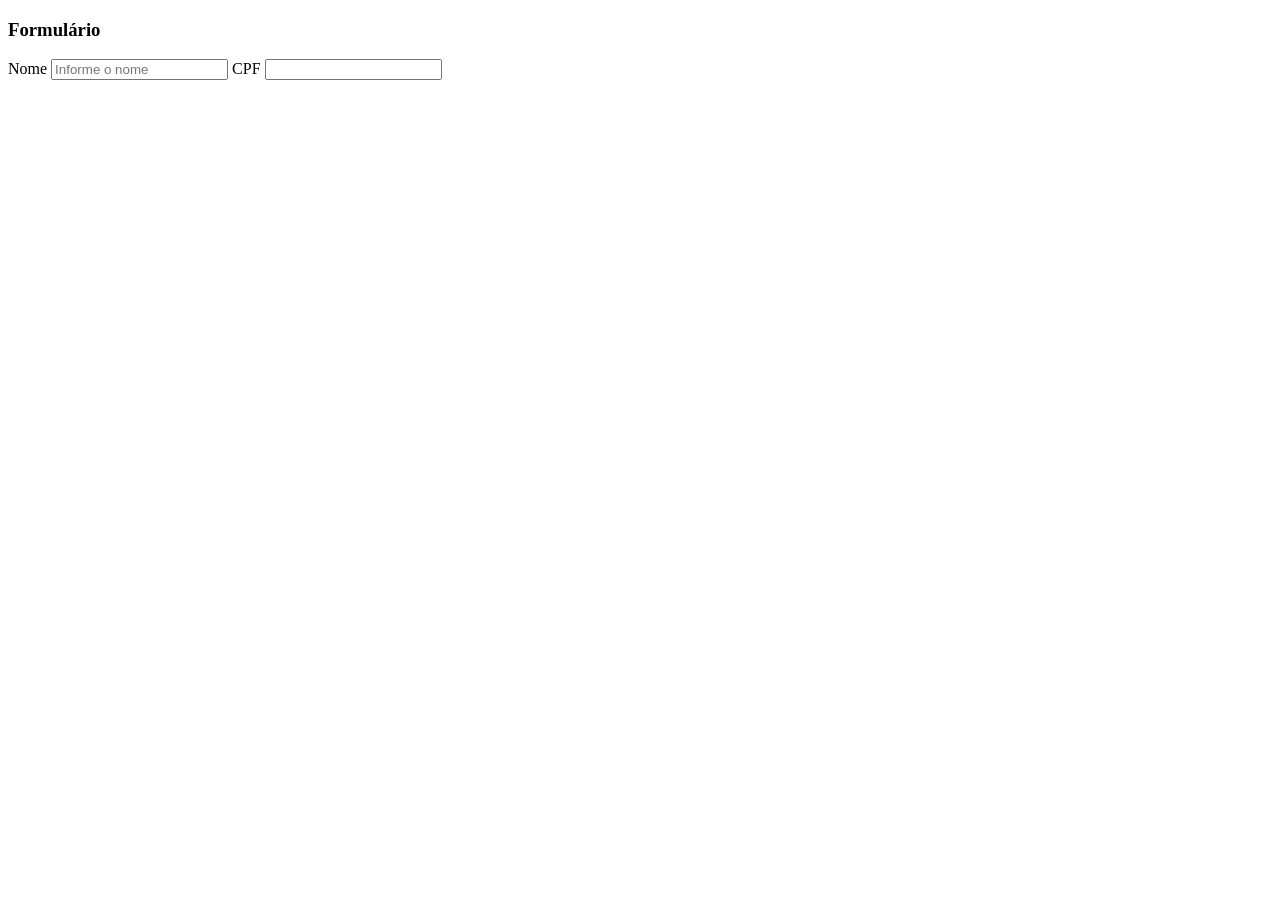
==== paginas/formulario.html @ d4e06bd4 "alterado" ====
<!DOCTYPE html>
<html lang="pt-br">
<head>
    <meta charset="UTF-8">
    <meta name="viewport" content="width=device-width, initial-scale=1.0">
    <title>Projeto WEB HTML/CSS</title>
</head>
<body>

    <div id="div-form">
        <h3>Formulário</h3>

        <form name="form" id="form" method="post">
            <label for="nome">Nome</label>
            <input type="text" name="nome" id="nome" class="input-v1r0l" maxlength="30" required
            placeholder="Informe o nome">

            <label for="cpf">CPF</label>
            <input type="text">

        </form>


    </div>
    
</body>
</html>
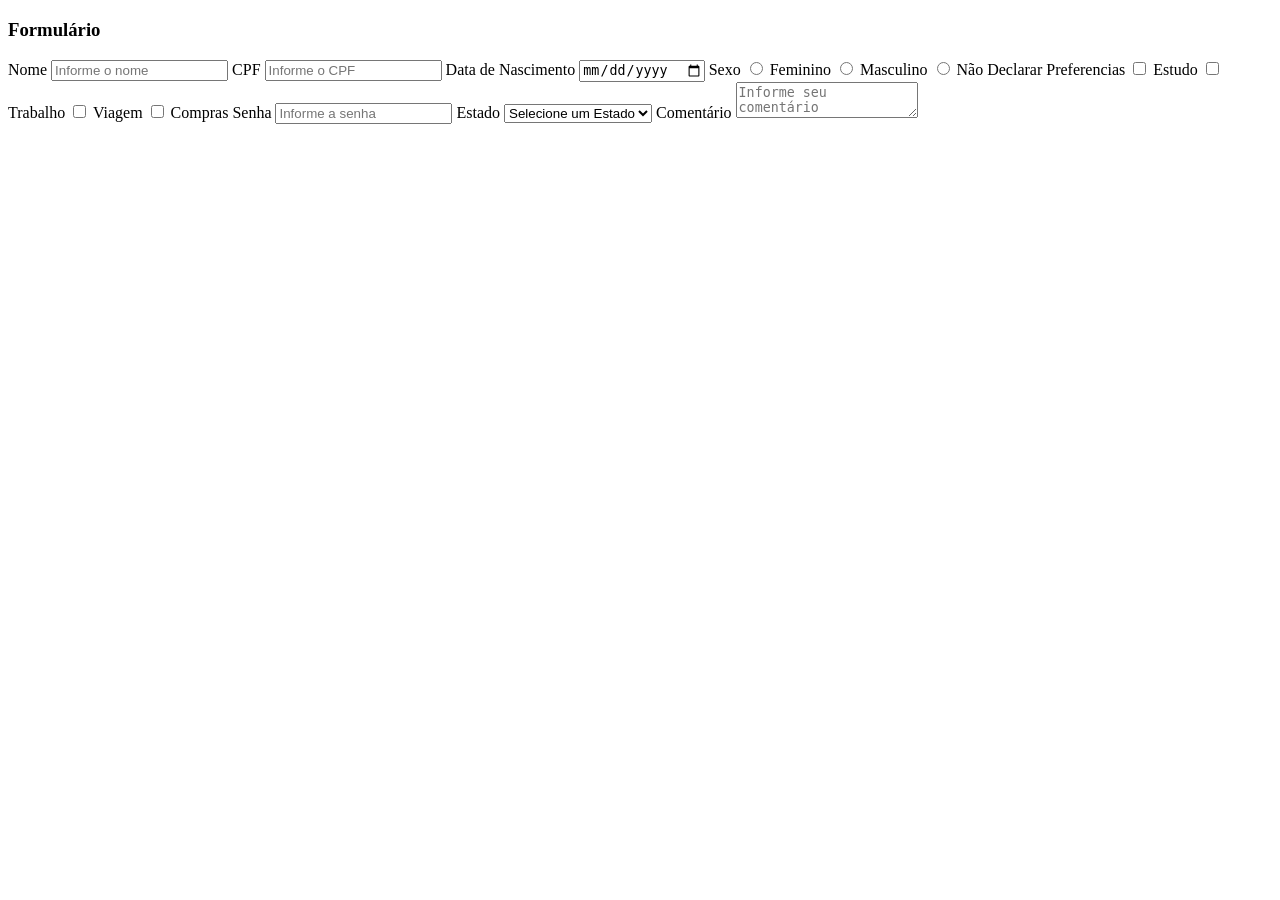
==== commit 74fe4421: "alterado" ====
--- a/paginas/formulario.html
+++ b/paginas/formulario.html
@@ -12,11 +12,48 @@
 
         <form name="form" id="form" method="post">
             <label for="nome">Nome</label>
-            <input type="text" name="nome" id="nome" class="input-v1r0l" maxlength="30" required
+            <input type="text" name="nome" id="nome" class="input-v1r01" maxlength="30" required
             placeholder="Informe o nome">
 
             <label for="cpf">CPF</label>
-            <input type="text">
+            <input type="number" name="cpf" id="cpf" class="input-v1r02" maxlength="14" required
+            placeholder="Informe o CPF">
+
+            <label for="datadenascimento">Data de Nascimento</label>
+            <input type="date" name="datadenascimento" id="datadenascimento" class="input-v1r02" required>
+
+            <label for="sexo">Sexo</label>
+            <input type="radio" name="sexo" id="sexoF" class="input-op" value="F"> Feminino
+            <input type="radio" name="sexo" id="sexoM" class="input-op" value="M"> Masculino
+            <input type="radio" name="sexo" id="sexoN" class="input-op" value="N"> Não Declarar
+
+            <label for="preferencias">Preferencias</label>
+            <input type="checkbox" name="estudo" id="estudo" class="input-op" value="estudo"> Estudo
+            <input type="checkbox" name="trabalho" id="trabalho" class="input-op" value="trabalho"> Trabalho
+            <input type="checkbox" name="viagem" id="viagem" class="input-op" value="viagem"> Viagem
+            <input type="checkbox" name="compras" id="compras" class="input-op" value="compras"> Compras
+
+            <label for="senha">Senha</label>
+            <input type="password" name="senha" id="senha" class="input-v1r02" maxlength="6" required
+            placeholder="Informe a senha">
+
+            <label for="estado">Estado</label>
+            <select name="estado" id="estado" class="input-v1r02" required>
+                <option>Selecione um Estado</option>
+                <option value="Al">Alagoas</option>
+                <option value="Ba">Bahia</option>
+                <option value="Ce">Ceará</option>
+                <option value="Ma">Maranhão</option>
+                <option value="Pb">Paraíba</option>
+                <option value="Pe">Pernambuco</option>
+                <option value="Pi">Piauí</option>
+                <option value="RN">Rio Grande do Norte</option>
+                <option value="Se">Sergipe</option>
+            </select>
+
+            <label for="comentario">Comentário</label>
+            <textarea name="comentario" id="comentario" placeholder="Informe seu comentário" 
+            required></textarea>
 
         </form>
 
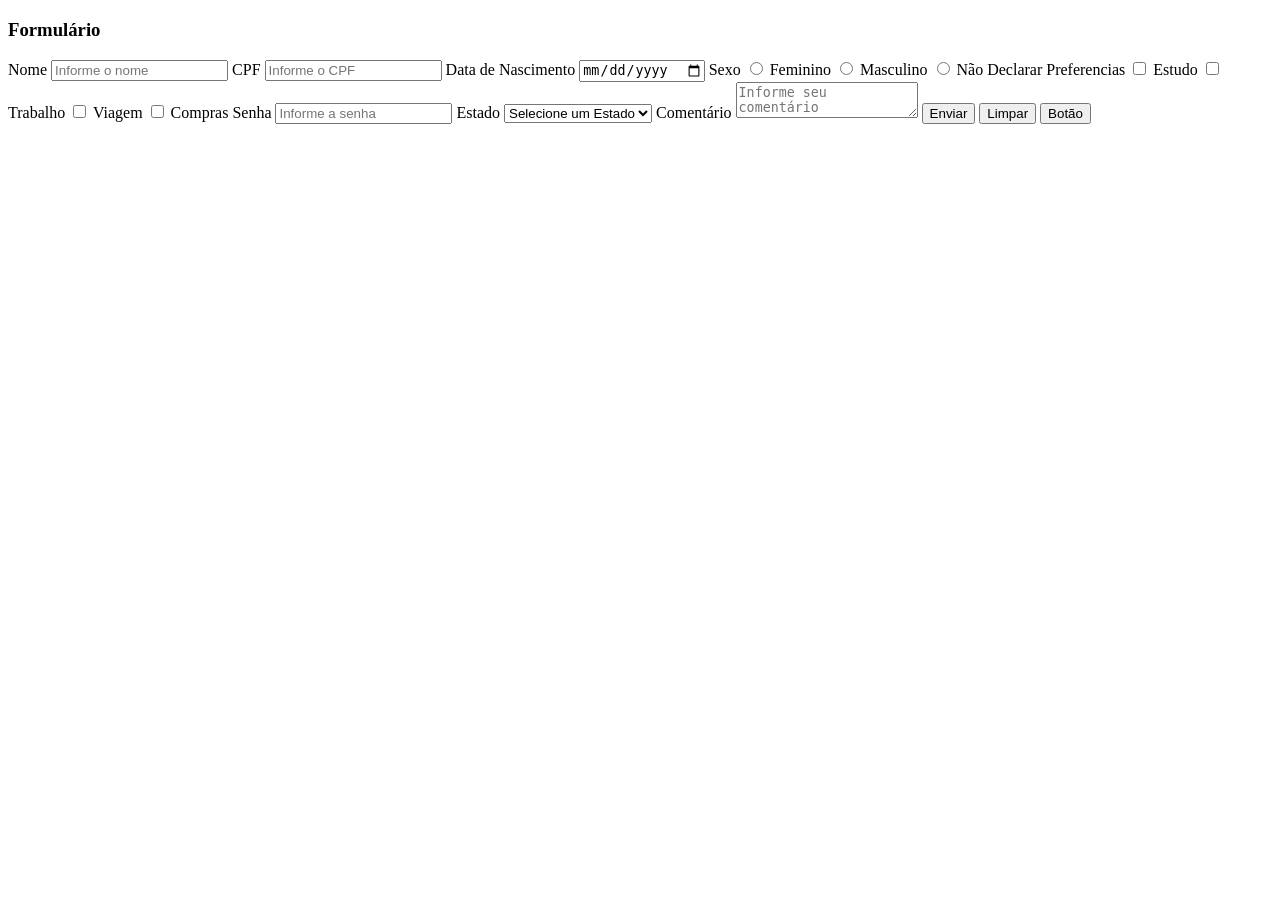
==== commit af8204b8: "alterado" ====
--- a/paginas/formulario.html
+++ b/paginas/formulario.html
@@ -55,6 +55,9 @@
             <textarea name="comentario" id="comentario" placeholder="Informe seu comentário" 
             required></textarea>
 
+            <button type="submit" id="btn-enviar">Enviar</button>
+            <button type="reset" id="btn-limpar">Limpar</button>
+            <button id="btn">Botão</button>
         </form>
 
 
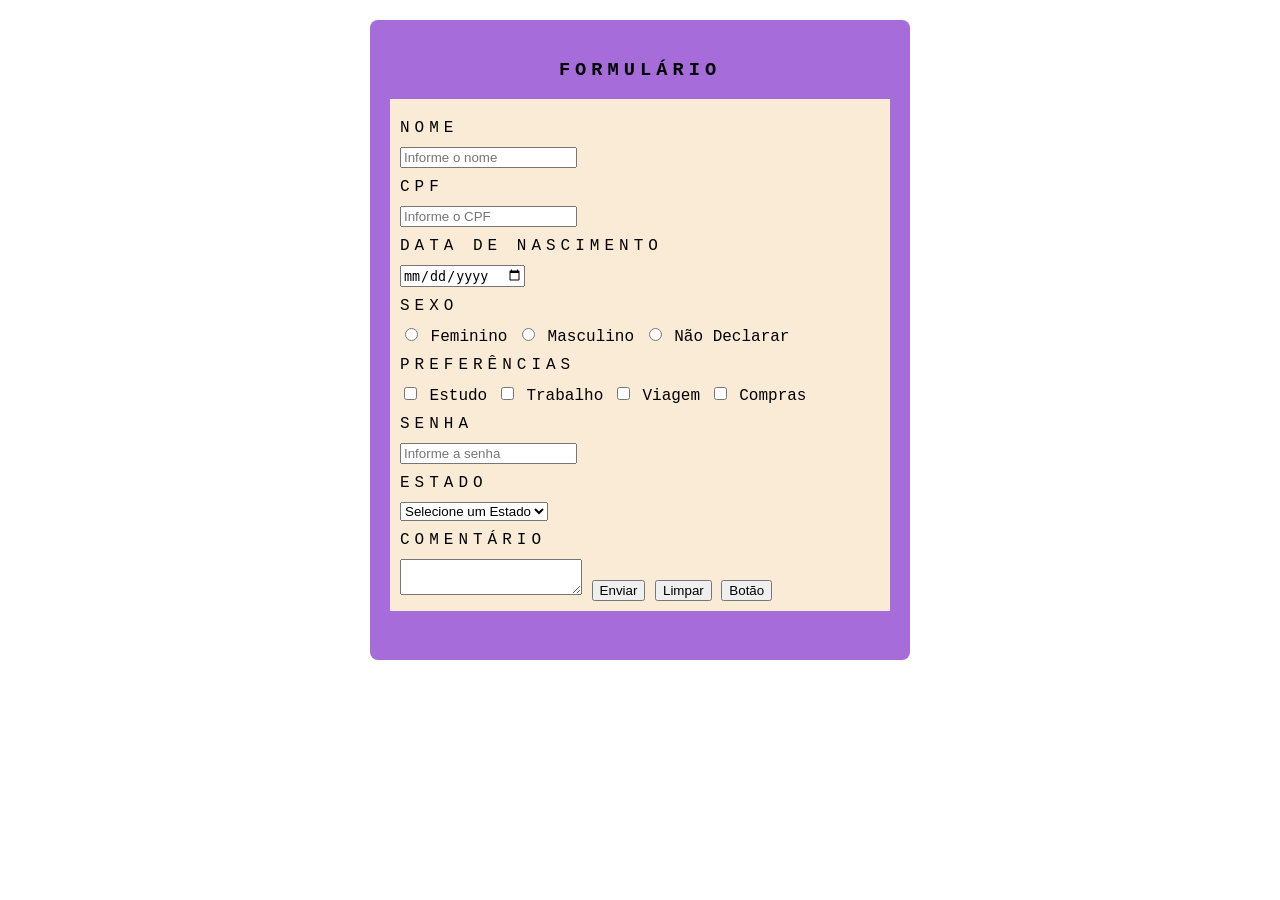
==== commit d5c1a98c: "adicionada e alterada" ====
--- a/paginas/formulario.html
+++ b/paginas/formulario.html
@@ -4,6 +4,9 @@
     <meta charset="UTF-8">
     <meta name="viewport" content="width=device-width, initial-scale=1.0">
     <title>Projeto WEB HTML/CSS</title>
+
+    <link rel="stylesheet" href="../css/style_formulario.css">
+
 </head>
 <body>
 
@@ -27,7 +30,7 @@
             <input type="radio" name="sexo" id="sexoM" class="input-op" value="M"> Masculino
             <input type="radio" name="sexo" id="sexoN" class="input-op" value="N"> Não Declarar
 
-            <label for="preferencias">Preferencias</label>
+            <label for="preferencias">Preferências</label>
             <input type="checkbox" name="estudo" id="estudo" class="input-op" value="estudo"> Estudo
             <input type="checkbox" name="trabalho" id="trabalho" class="input-op" value="trabalho"> Trabalho
             <input type="checkbox" name="viagem" id="viagem" class="input-op" value="viagem"> Viagem
@@ -52,12 +55,13 @@
             </select>
 
             <label for="comentario">Comentário</label>
-            <textarea name="comentario" id="comentario" placeholder="Informe seu comentário" 
-            required></textarea>
+            <textarea name="comentario" id="comentario" placeholder="Informe seu comentário" required>
+            </textarea>
 
             <button type="submit" id="btn-enviar">Enviar</button>
             <button type="reset" id="btn-limpar">Limpar</button>
             <button id="btn">Botão</button>
+
         </form>
 
 
--- a/css/style_formulario.css
+++ b/css/style_formulario.css
@@ -0,0 +1,27 @@
+#div-form{
+    width: 500px;
+    min-height: 600px;
+    margin: 20px auto;
+    padding: 20px;
+    background-color: rgb(165, 108, 218);
+    border-radius: 8px;
+    font-family: 'Courier New', Courier, monospace;
+}
+
+h3{
+    text-align: center;
+    text-transform: uppercase;
+    letter-spacing: 5px;
+}
+
+#form{
+    background-color: antiquewhite;
+    padding: 10px;
+}
+
+label{
+    display: block;
+    margin: 10px 0px;
+    text-transform: uppercase;
+    letter-spacing: 5px;
+}
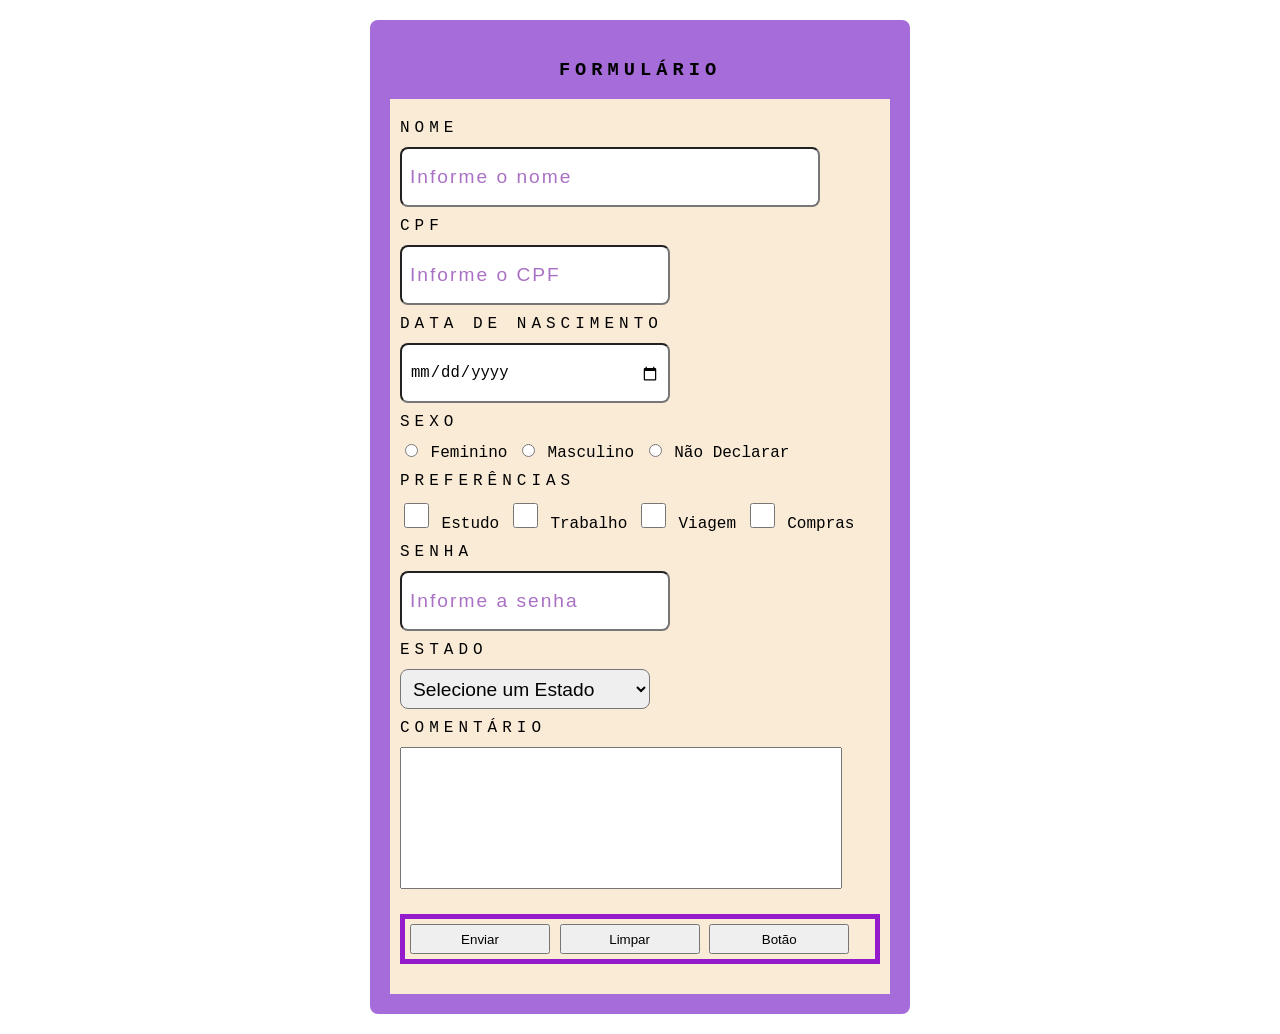
==== commit cdc3b7f9: "alterado" ====
--- a/paginas/formulario.html
+++ b/paginas/formulario.html
@@ -58,13 +58,14 @@
             <textarea name="comentario" id="comentario" placeholder="Informe seu comentário" required>
             </textarea>
 
+            <div id="div-btns">
             <button type="submit" id="btn-enviar">Enviar</button>
             <button type="reset" id="btn-limpar">Limpar</button>
             <button id="btn">Botão</button>
 
         </form>
 
-
+    </div>
     </div>
     
 </body>
--- a/css/style_formulario.css
+++ b/css/style_formulario.css
@@ -25,3 +25,50 @@
     text-transform: uppercase;
     letter-spacing: 5px;
 }
+
+.input-v1r01{
+    width: 400px;
+}
+
+.input-v1r01, .input-v1r02{
+    height: 40px;
+    padding: 8px;
+    border-radius: 8px;
+    font-size: 1.2em;
+}
+
+.input-v1r02{
+    width: 250px;
+}
+
+input[ype="radio"], input[type="checkbox"]{
+    width: 25px;
+    height: 25px;
+    cursor: pointer;
+}
+
+textarea{
+    width: 400px;
+    height: 100px;
+    padding: 20px;
+    resize: none;
+}
+
+#div-btns{
+    border: solid 5px #941bcc;
+    margin: 20px 0px;
+    padding: 5px;
+}
+   
+
+button{
+    width: 140px;
+    height: 30px;
+    cursor: pointer;
+}
+
+input::placeholder{
+    color: #a970c4;
+    letter-spacing: 2px;
+}
+
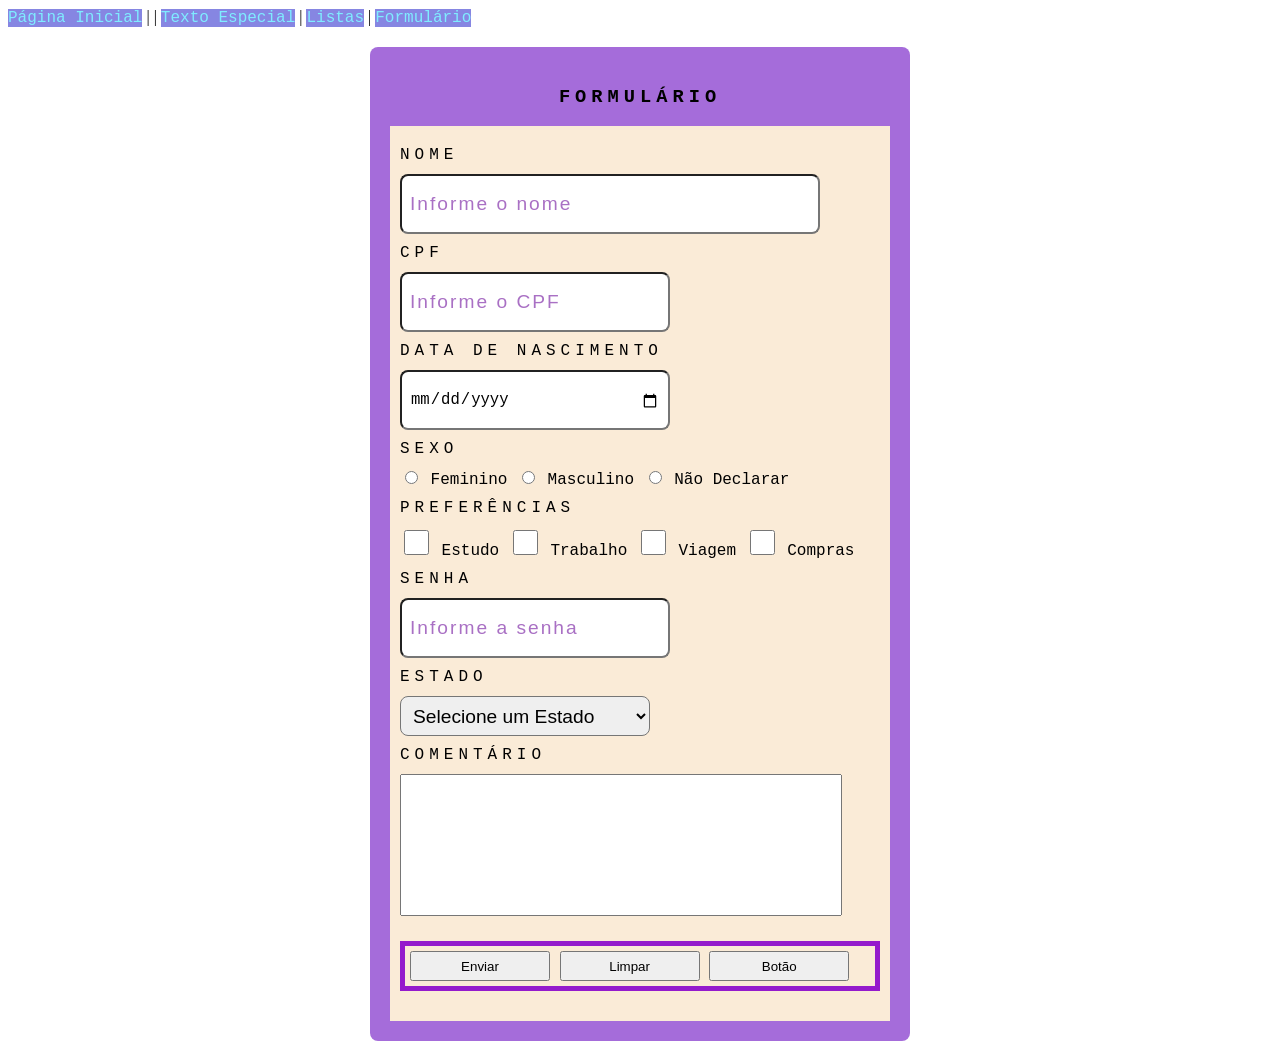
==== commit a68941f7: "alterado" ====
--- a/paginas/formulario.html
+++ b/paginas/formulario.html
@@ -9,6 +9,12 @@
 
 </head>
 <body>
+
+    <div id="links">
+        <a href="../index.html">Página Inicial</a> | <a href="text.html"></a> | 
+        <a href="outros/texto_especial.html">Texto Especial</a> | 
+        <a href="listas.html">Listas</a> | <a href="formulario.html">Formulário</a>
+    </div>
 
     <div id="div-form">
         <h3>Formulário</h3>
--- a/css/style_formulario.css
+++ b/css/style_formulario.css
@@ -72,3 +72,21 @@
     letter-spacing: 2px;
 }
 
+a:link{
+    font-family: 'Courier New', Courier, monospace;
+    text-decoration: none;
+    color: rgb(127, 236, 255);
+    background-color: rgb(134, 134, 226);
+}
+
+a:visited, a:active{
+    font-family: 'Gill Sans', 'Gill Sans MT', Calibri, 'Trebuchet MS', sans-serif;
+    text-decoration: none;
+    color: rgb(76, 134, 134);
+    background-color: rgb(0, 37, 37);
+}
+
+a:hover{
+    color: aquamarine;
+    background-color: rgb(188, 250, 250);
+}
